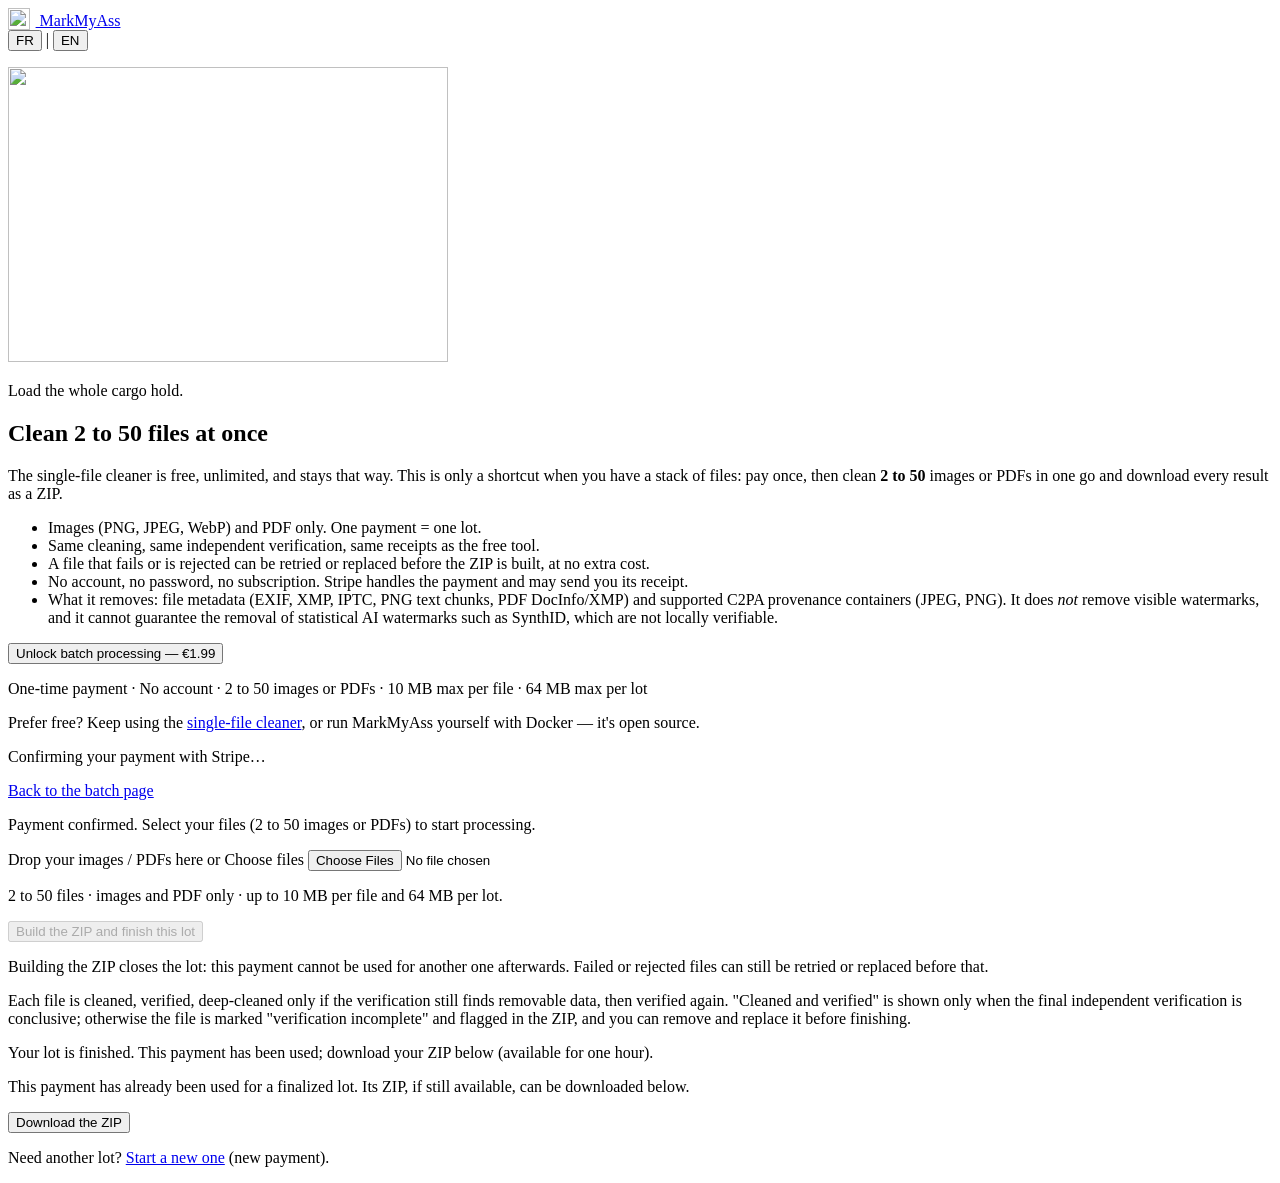
==== src/ghostmark/web/static/batch.html @ c7adc4a6 "feat: add accountless paid batch processing MVP Co-Authored-By: Claude Fable 5.1 <noreply@anthropic." ====
<!doctype html>
<html lang="en-US">
<head>
  <meta charset="utf-8" />
  <meta name="viewport" content="width=device-width, initial-scale=1" />
  <!-- English is the source language of every marker on this page; the
       French strings live in i18n-fr.js (same dictionary as the homepage)
       and are applied by i18n-apply.js. The title carries its own marker so
       the shared apply script does not fall back to the homepage title. -->
  <title data-i18n="batch.meta.title">Batch — clean 2 to 50 files at once | MarkMyAss</title>
  <meta name="description" content="A paid shortcut: clean and verify 2 to 50 images and PDFs in one go and download everything as a ZIP. The single-file tool stays free and unlimited." />
  <!-- Not launched yet: deliberately kept out of the sitemap and noindexed
       until the paid lot is switched on for real. -->
  <meta name="robots" content="noindex, nofollow" />
  <link rel="canonical" href="{{PUBLIC_URL}}/batch" />
  <link rel="icon" href="static/favicon.ico" sizes="48x48" />
  <link rel="icon" type="image/png" href="static/art/markmyass-logo-64.png" sizes="64x64" />
  <script src="static/theme-init.js"></script>
  <script src="static/i18n.js"></script>
  <link rel="stylesheet" href="static/style.css" />
  <link rel="stylesheet" href="static/article.css" />
</head>
<body>
  <main class="wrap article-wrap" id="main-content">
    <header class="article-header">
      <a href="." class="brand-link"><img src="static/art/markmyass-logo-64.png" alt="" width="22" height="22" style="vertical-align: -4px; margin-right: 0.35rem;" /> MarkMyAss</a>
      <div class="lang-switch" role="group" aria-label="Language" data-i18n-attr="aria-label:lang.switch.aria">
        <button type="button" class="lang-option" data-lang-set="fr-FR" lang="fr">FR</button>
        <span class="lang-sep" aria-hidden="true">|</span>
        <button type="button" class="lang-option" data-lang-set="en-US" lang="en">EN</button>
      </div>
    </header>

    <article class="article">
      <p class="article-hero">
        <img src="static/art/page-metadata-cleaner.webp" alt="" width="440" height="295" class="hero-illustration" />
      </p>
      <p class="kicker" data-i18n="batch.kicker">Load the whole cargo hold.</p>
      <h1 data-i18n="batch.h1">Clean 2 to 50 files at once</h1>

      <!-- Before payment: no file picker here -- files are selected once, after Stripe -->
      <section id="view-buy">
        <p data-i18n="batch.buy.lead">The single-file cleaner is free, unlimited, and stays that way. This is only a shortcut when you have a stack of files: pay once, then clean <strong class="offer-range">2 to 50</strong> images or PDFs in one go and download every result as a ZIP.</p>
        <ul>
          <li data-i18n="batch.buy.fact1">Images (PNG, JPEG, WebP) and PDF only. One payment = one lot.</li>
          <li data-i18n="batch.buy.fact2">Same cleaning, same independent verification, same receipts as the free tool.</li>
          <li data-i18n="batch.buy.fact3">A file that fails or is rejected can be retried or replaced before the ZIP is built, at no extra cost.</li>
          <li data-i18n="batch.buy.fact4">No account, no password, no subscription. Stripe handles the payment and may send you its receipt.</li>
          <li data-i18n="batch.buy.fact5">What it removes: file metadata (EXIF, XMP, IPTC, PNG text chunks, PDF DocInfo/XMP) and supported C2PA provenance containers (JPEG, PNG). It does <em>not</em> remove visible watermarks, and it cannot guarantee the removal of statistical AI watermarks such as SynthID, which are not locally verifiable.</li>
        </ul>
        <p><button id="btn-buy" class="btn primary" type="button" data-i18n="batch.buy.button">Unlock batch processing — <span class="offer-price">€1.99</span></button></p>
        <p class="hint" data-i18n="batch.buy.terms">One-time payment · No account · <span class="offer-range">2 to 50</span> images or PDFs · <span class="offer-max-file">10</span> MB max per file · <span class="offer-max-total">64</span> MB max per lot</p>
        <p class="error hidden" id="buy-error"></p>
        <p class="hint" data-i18n="batch.buy.freenote">Prefer free? Keep using the <a href=".">single-file cleaner</a>, or run MarkMyAss yourself with Docker — it's open source.</p>
      </section>

      <!-- Verifying the Stripe return -->
      <section id="view-verify" class="hidden">
        <p id="verify-status" data-i18n="batch.verify.status">Confirming your payment with Stripe…</p>
        <p class="error hidden" id="verify-error"></p>
        <p class="hidden" id="verify-back"><a href="batch" class="btn secondary" data-i18n="batch.verify.back">Back to the batch page</a></p>
      </section>

      <!-- After payment: the lot -->
      <section id="view-lot" class="hidden">
        <p class="summary" data-i18n="batch.lot.lead">Payment confirmed. Select your files (<span class="offer-range">2 to 50</span> images or PDFs) to start processing.</p>

        <label id="lot-dropzone" for="lot-input" class="dropzone">
          <span data-i18n="batch.lot.dropzone">Drop your images / PDFs here or</span>
          <span class="btn secondary" data-i18n="batch.lot.choose">Choose files</span>
        </label>
        <input id="lot-input" type="file" multiple accept=".pdf,.png,.jpg,.jpeg,.webp" class="visually-hidden" />
        <p class="hint" data-i18n="batch.lot.limits"><span class="offer-range">2 to 50</span> files · images and PDF only · up to <span class="offer-max-file">10</span> MB per file and <span class="offer-max-total">64</span> MB per lot.</p>
        <p class="error hidden" id="lot-error"></p>

        <div id="file-rows" class="signal-table"></div>
        <p class="summary" id="lot-count"></p>

        <p>
          <button id="btn-finalize" class="btn primary" type="button" disabled data-i18n="batch.lot.finalize">Build the ZIP and finish this lot</button>
        </p>
        <p class="hint" data-i18n="batch.lot.finalizenote">Building the ZIP closes the lot: this payment cannot be used for another one afterwards. Failed or rejected files can still be retried or replaced before that.</p>
        <p class="hint" data-i18n="batch.lot.statusnote">Each file is cleaned, verified, deep-cleaned only if the verification still finds removable data, then verified again. "Cleaned and verified" is shown only when the final independent verification is conclusive; otherwise the file is marked "verification incomplete" and flagged in the ZIP, and you can remove and replace it before finishing.</p>
      </section>

      <!-- Finalized -->
      <section id="view-done" class="hidden">
        <p class="summary" id="done-lead" data-i18n="batch.done.lead">Your lot is finished. This payment has been used; download your ZIP below (available for one hour).</p>
        <p class="summary hidden" id="done-used" data-i18n="batch.done.used">This payment has already been used for a finalized lot. Its ZIP, if still available, can be downloaded below.</p>
        <p><button id="btn-zip" class="btn primary" type="button" data-i18n="batch.done.zip">Download the ZIP</button></p>
        <p class="error hidden" id="done-error"></p>
        <p class="hint" data-i18n="batch.done.again">Need another lot? <a href="batch">Start a new one</a> (new payment).</p>
      </section>
    </article>
  </main>
  <script src="static/i18n-fr.js"></script>
  <script src="static/i18n-apply.js"></script>
  <script src="static/batch.js"></script>
</body>
</html>
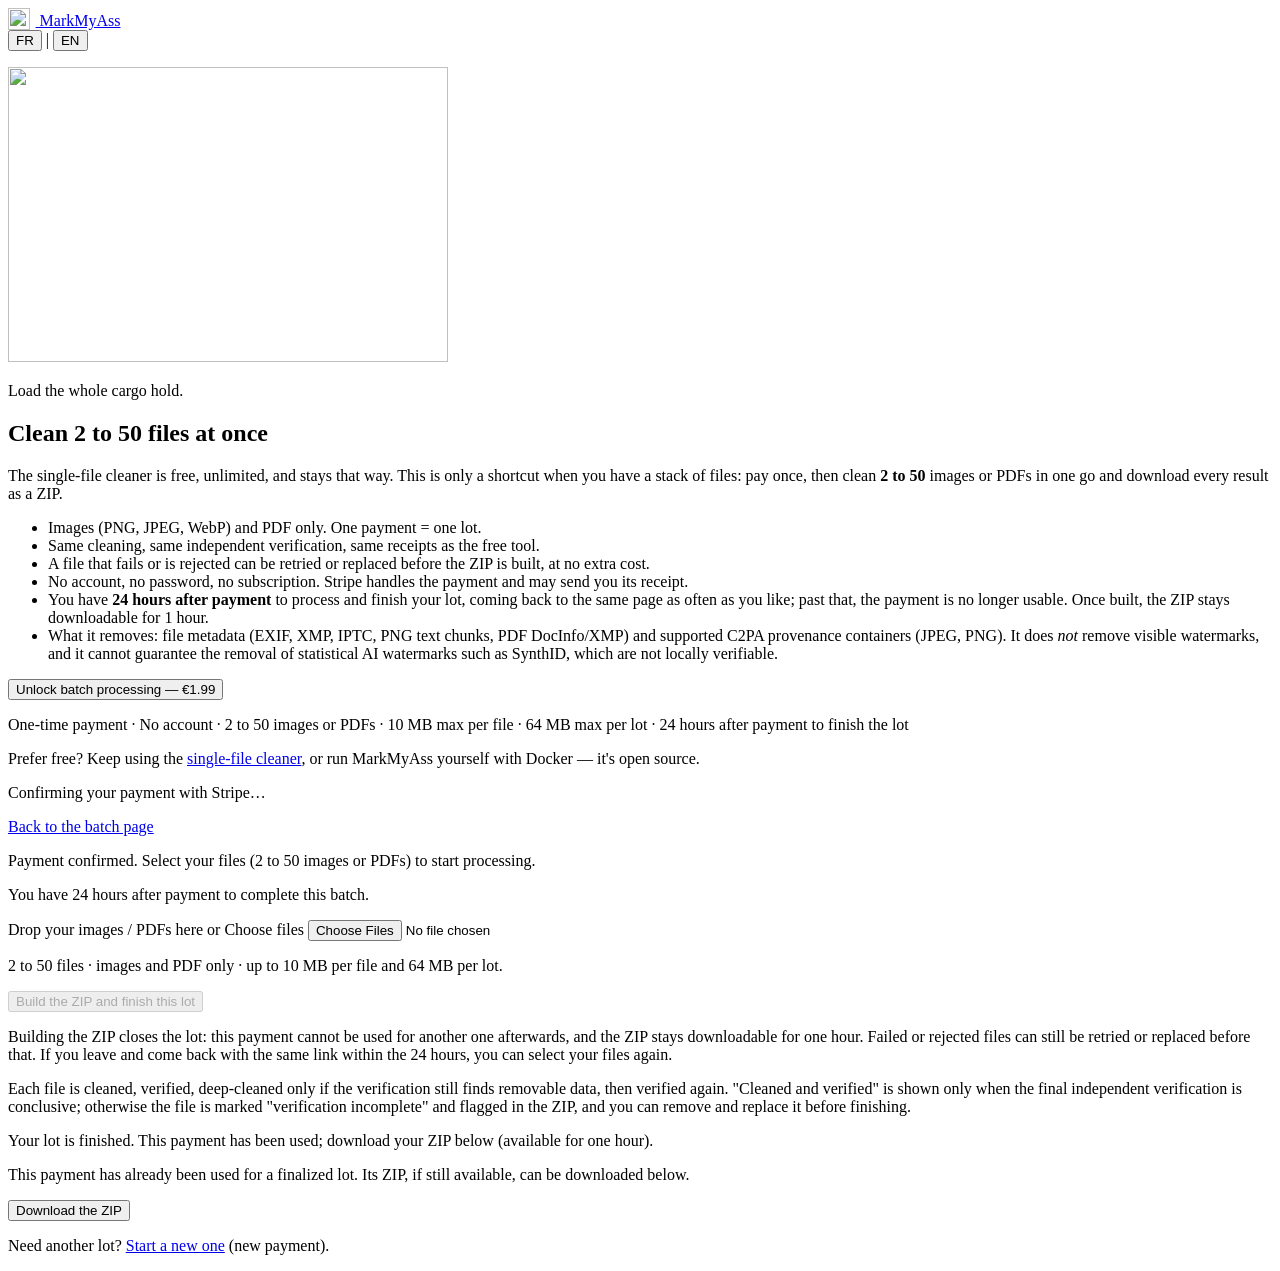
==== commit a8a01322: "feat: allow 24 hours to complete paid batch Co-Authored-By: Claude Fable 5.1 <noreply@anthropic.com>" ====
--- a/src/ghostmark/web/static/batch.html
+++ b/src/ghostmark/web/static/batch.html
@@ -46,10 +46,11 @@
           <li data-i18n="batch.buy.fact2">Same cleaning, same independent verification, same receipts as the free tool.</li>
           <li data-i18n="batch.buy.fact3">A file that fails or is rejected can be retried or replaced before the ZIP is built, at no extra cost.</li>
           <li data-i18n="batch.buy.fact4">No account, no password, no subscription. Stripe handles the payment and may send you its receipt.</li>
+          <li data-i18n="batch.buy.fact6">You have <strong><span class="offer-window">24</span> hours after payment</strong> to process and finish your lot, coming back to the same page as often as you like; past that, the payment is no longer usable. Once built, the ZIP stays downloadable for <span class="offer-zip-hours">1</span> hour.</li>
           <li data-i18n="batch.buy.fact5">What it removes: file metadata (EXIF, XMP, IPTC, PNG text chunks, PDF DocInfo/XMP) and supported C2PA provenance containers (JPEG, PNG). It does <em>not</em> remove visible watermarks, and it cannot guarantee the removal of statistical AI watermarks such as SynthID, which are not locally verifiable.</li>
         </ul>
         <p><button id="btn-buy" class="btn primary" type="button" data-i18n="batch.buy.button">Unlock batch processing — <span class="offer-price">€1.99</span></button></p>
-        <p class="hint" data-i18n="batch.buy.terms">One-time payment · No account · <span class="offer-range">2 to 50</span> images or PDFs · <span class="offer-max-file">10</span> MB max per file · <span class="offer-max-total">64</span> MB max per lot</p>
+        <p class="hint" data-i18n="batch.buy.terms">One-time payment · No account · <span class="offer-range">2 to 50</span> images or PDFs · <span class="offer-max-file">10</span> MB max per file · <span class="offer-max-total">64</span> MB max per lot · <span class="offer-window">24</span> hours after payment to finish the lot</p>
         <p class="error hidden" id="buy-error"></p>
         <p class="hint" data-i18n="batch.buy.freenote">Prefer free? Keep using the <a href=".">single-file cleaner</a>, or run MarkMyAss yourself with Docker — it's open source.</p>
       </section>
@@ -64,6 +65,7 @@
       <!-- After payment: the lot -->
       <section id="view-lot" class="hidden">
         <p class="summary" data-i18n="batch.lot.lead">Payment confirmed. Select your files (<span class="offer-range">2 to 50</span> images or PDFs) to start processing.</p>
+        <p class="hint" id="lot-window" data-i18n="batch.lot.window">You have 24 hours after payment to complete this batch.</p>
 
         <label id="lot-dropzone" for="lot-input" class="dropzone">
           <span data-i18n="batch.lot.dropzone">Drop your images / PDFs here or</span>
@@ -79,7 +81,7 @@
         <p>
           <button id="btn-finalize" class="btn primary" type="button" disabled data-i18n="batch.lot.finalize">Build the ZIP and finish this lot</button>
         </p>
-        <p class="hint" data-i18n="batch.lot.finalizenote">Building the ZIP closes the lot: this payment cannot be used for another one afterwards. Failed or rejected files can still be retried or replaced before that.</p>
+        <p class="hint" data-i18n="batch.lot.finalizenote">Building the ZIP closes the lot: this payment cannot be used for another one afterwards, and the ZIP stays downloadable for one hour. Failed or rejected files can still be retried or replaced before that. If you leave and come back with the same link within the 24 hours, you can select your files again.</p>
         <p class="hint" data-i18n="batch.lot.statusnote">Each file is cleaned, verified, deep-cleaned only if the verification still finds removable data, then verified again. "Cleaned and verified" is shown only when the final independent verification is conclusive; otherwise the file is marked "verification incomplete" and flagged in the ZIP, and you can remove and replace it before finishing.</p>
       </section>
 
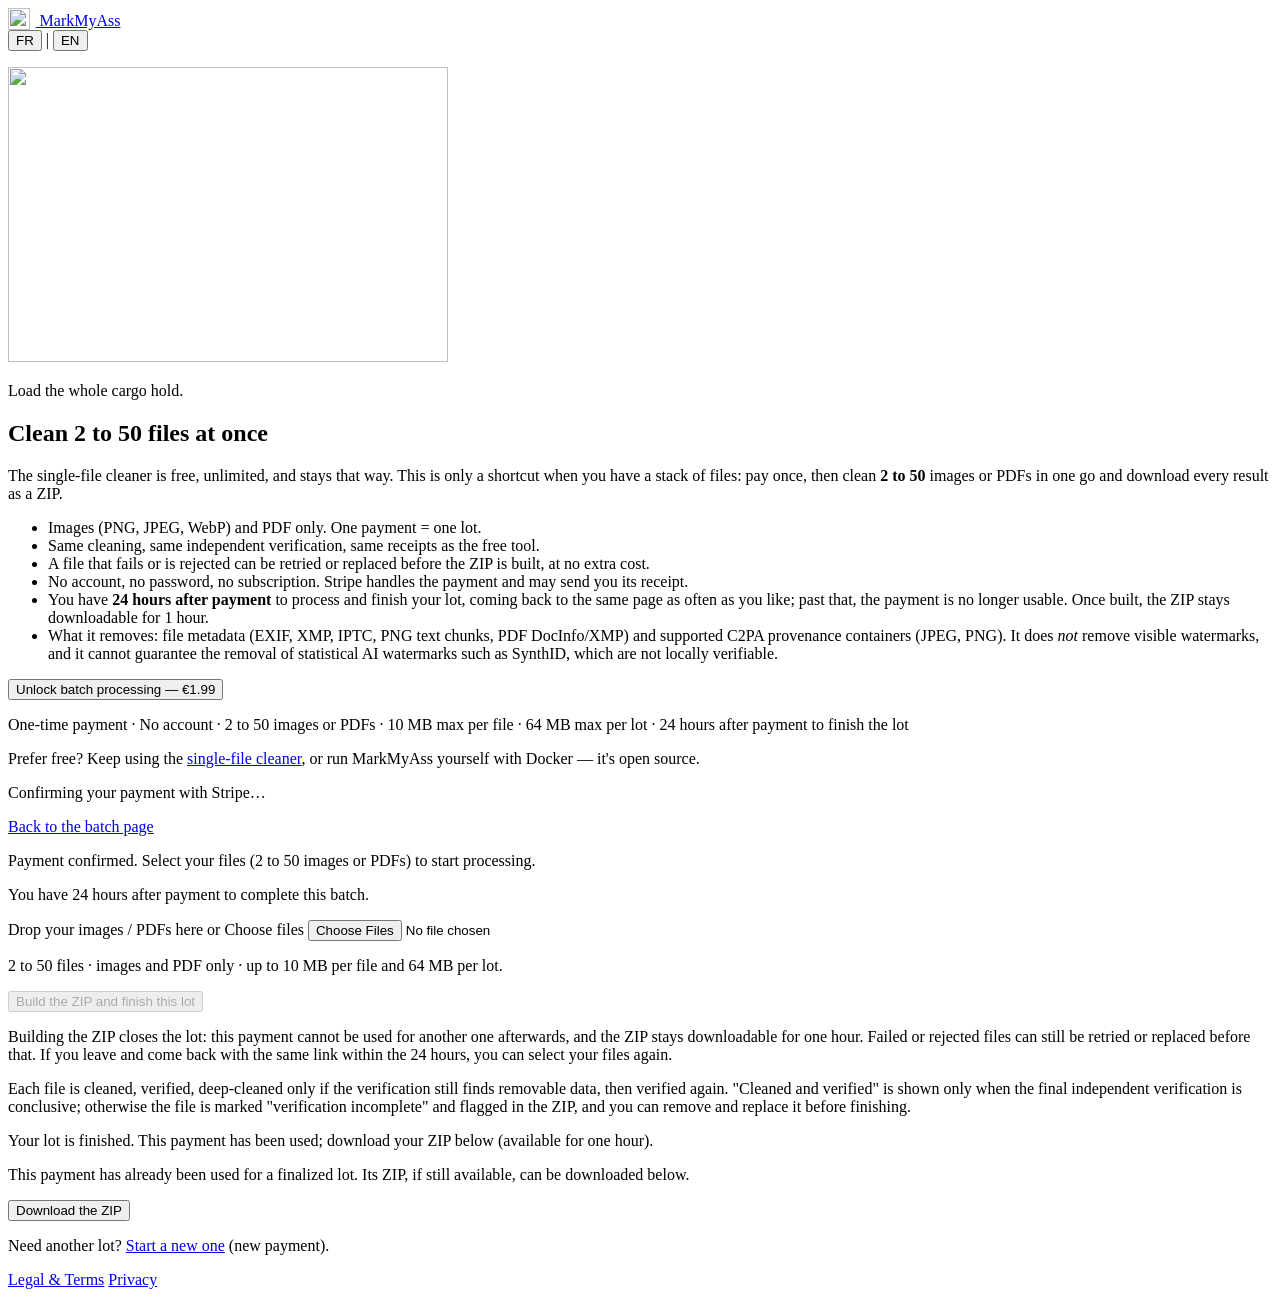
==== commit b786fe14: "feat: add legal and privacy pages Co-Authored-By: Claude Fable 5.1 <noreply@anthropic.com>" ====
--- a/src/ghostmark/web/static/batch.html
+++ b/src/ghostmark/web/static/batch.html
@@ -94,6 +94,13 @@
         <p class="hint" data-i18n="batch.done.again">Need another lot? <a href="batch">Start a new one</a> (new payment).</p>
       </section>
     </article>
+
+    <footer>
+      <nav class="footer-sitemap footer-legal" aria-label="Legal pages" data-i18n-attr="aria-label:footer.legal.aria">
+        <a href="legal" data-i18n="footer.legal">Legal &amp; Terms</a>
+        <a href="privacy" data-i18n="footer.privacy">Privacy</a>
+      </nav>
+    </footer>
   </main>
   <script src="static/i18n-fr.js"></script>
   <script src="static/i18n-apply.js"></script>
